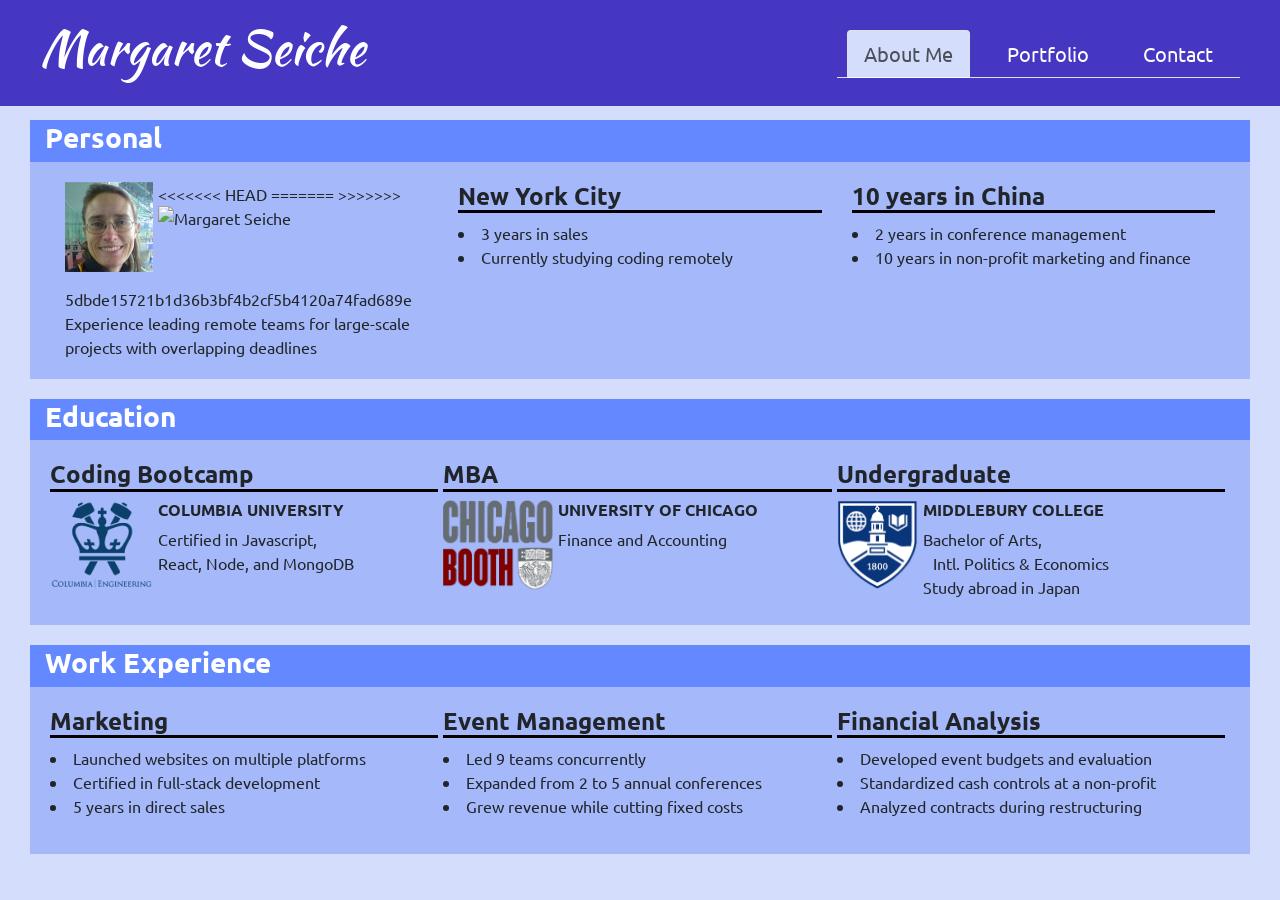
==== index.html @ 3da3d5be "revisions including portfolio and contact pages" ====
<!DOCTYPE html>
<html lang="en">
<head>
    <meta charset="UTF-8">
    <meta name="viewport" content="width=device-width, initial-scale=1.0">

    <meta name="description" content="Margaret Seiche is a full-stack developer trained through Columbia's coding bootcamp 
                                        and the MBA program at the University of Chicago.">

    <link rel="stylesheet" href="./assets/css/reset.css">
    
    <link rel="stylesheet" href="https://stackpath.bootstrapcdn.com/bootstrap/4.4.1/css/bootstrap.min.css" 
          integrity="sha384-Vkoo8x4CGsO3+Hhxv8T/Q5PaXtkKtu6ug5TOeNV6gBiFeWPGFN9MuhOf23Q9Ifjh" crossorigin="anonymous">

          <script src="https://code.jquery.com/jquery-3.4.1.slim.min.js" 
                    integrity="sha384-J6qa4849blE2+poT4WnyKhv5vZF5SrPo0iEjwBvKU7imGFAV0wwj1yYfoRSJoZ+n" crossorigin="anonymous"></script>
          <script src="https://cdn.jsdelivr.net/npm/popper.js@1.16.0/dist/umd/popper.min.js" 
                    integrity="sha384-Q6E9RHvbIyZFJoft+2mJbHaEWldlvI9IOYy5n3zV9zzTtmI3UksdQRVvoxMfooAo" crossorigin="anonymous"></script>
          <script src="https://stackpath.bootstrapcdn.com/bootstrap/4.4.1/js/bootstrap.min.js" 
                    integrity="sha384-wfSDF2E50Y2D1uUdj0O3uMBJnjuUD4Ih7YwaYd1iqfktj0Uod8GCExl3Og8ifwB6" crossorigin="anonymous"></script>
    
    <link href="https://fonts.googleapis.com/css2?family=Kaushan+Script&family=Ubuntu:ital@1&display=swap" rel="stylesheet">

    <link rel="stylesheet" href="./assets/css/style.css">

    <title>Meet Margaret Seiche</title>
</head>
<body>
    <header class="fixed-top">    
      <h1>Margaret Seiche</h1>
      <nav>
        <ul class="nav nav-tabs">
          <li class="nav-item"><a class="nav-link active" style="background-color: #d5ddfd;" href="#">About Me</a></li>
          <li class="nav-item"><a class="nav-link" href="./portfolio.html">Portfolio</a></li>
          <li class="nav-item"><a class="nav-link" href="./contact.html">Contact</a></li>
        </ul>
      </nav>
    </header> 

    <main>
      <div class="container-fluid">

        <article class="Personal">
          <div class="row articleHeading">
            <div class="col-md-12"><h3>Personal</h3></div>
          </div>    
          
          <div class="row" id="feature">                
            <div class="col-md-4">    
<<<<<<< HEAD
              <img id="index-image" src="./assets/images/MargaretSeiche.JPG" class="float-left"
                  alt="Margaret has brown hair and eyeglasses." title="headshot of Margaret Seiche">                          
=======
              <img src="./assets/images/Margaret Seiche.JPG" class="float-left"
              alt="Margaret Seiche" title="Margaret Seiche">  
>>>>>>> 5dbde15721b1d36b3bf4b2cf5b4120a74fad689e
              <p>Experience leading remote teams for large-scale projects with overlapping deadlines</p>
            </div>

            <div class="col-md-4">
              <h4>New York City</h4>
              <ul>
                  <li id="list">3 years in sales</li>
                  <li id="list">Currently studying coding remotely</li>
              </ul>
            </div>            
                    
            <div class="col-md-4">
              <h4>10 years in China</h4>
              <ul>
                  <li id="list">2 years in conference management</li>
                  <li id="list">10 years in non-profit marketing and finance</li>
              </ul>
            </div>
                      
          </div>
        </article>

        <article class="Education">
          <div class="row articleHeading">
            <div class="col-md-12"><h3>Education</h3></div>
          </div>  
          <div class="row" id="feature">        
            <div class="col-md-4">
             
              <div class="row">
                  <h4>Coding Bootcamp</h4>
              </div>    
              <div class="row">   
                  <img id="index-image" src="./assets/images/ColumbiaEngineering.png" class="float-left"
                            alt="Columbia Engineering" title="Columbia Engineering">
                  <div>
                    <h6>COLUMBIA UNIVERSITY</h6>
                    <p>Certified in Javascript,</p> 
                    <p>React, Node, and MongoDB</p>               
                  </div>               
              </div>  
          </div>
        
            <div class="col-md-4">
              <div class="row">
                <h4>MBA</h4>
              </div>
              <div class="row"> 
                <img id="index-image" src="./assets/images/ChicagoBooth——transparent.png" class="float-left"
                    alt="Chicago Booth MBA" title="Chicago Booth MBA">
                <div>      
                  <h6>UNIVERSITY OF CHICAGO</h6>              
                  <p>Finance and Accounting</p>
                </div>
              </div>
            </div>     

            <div class="col-md-4">
              <div class="row">
                <h4>Undergraduate</h4> 
              </div>
              <div class="row">         
                <img id="index-image" src="./assets/images/Middlebury——transparent.png"  class="float-left"
                          alt="crest of Middlebury College" title="crest of Middlebury College">
                <div>  
                  <h6>MIDDLEBURY COLLEGE</h6>   
                    <p>Bachelor of Arts,</p>
                    <p id="major">Intl. Politics & Economics</p>
                    <p>Study abroad in Japan</p>  
                </div>  
              </div>
            </div>
            </div>
             
        </article>
  
        <article class="experience">
          <div class="row articleHeading">
            <div class="col-md-12"><h3>Work Experience</h3></div>
          </div>  
          <div class="row" id="feature">        
            <div class="col-md-4">
             
              <div class="row">
                  <h4>Marketing</h4>
              </div>    
              <div class="row">      
                  <ul>
                      <li id="list">Launched websites on multiple platforms</li>
                      <li id="list">Certified in full-stack development</li>
                      <li id="list">5 years in direct sales</li>
                  </ul>                                         
              </div>  
          </div>
        
            <div class="col-md-4">
              <div class="row">
                <h4>Event Management</h4>
              </div>
              <div class="row"> 
                <ul>
                  <li id="list">Led 9 teams concurrently</li>
                  <li id="list">Expanded from 2 to 5 annual conferences</li>
                  <li id="list">Grew revenue while cutting fixed costs</li>
                </ul>   
              </div>
            </div>     

            <div class="col-md-4">
              <div class="row">
                <h4>Financial Analysis</h4> 
              </div>
              <div class="row">         
                <ul>
                  <li id="list">Developed event budgets and evaluation</li>
                  <li id="list">Standardized cash controls at a non-profit</li>
                  <li id="list">Analyzed contracts during restructuring</li>
              </ul>                
            </div>  
           </div>
         </div> 
        </article>

      </div>
    </main>
</body>
</html>
---- assets/css/style.css ----
* {
    box-sizing: border-box;
    padding: 0;
    margin: 0;
}

body {
    background-color: #d5ddfd;
    padding: 20px;
    font-family: "Ubuntu";
}

header {
    padding: 20px;
    background-color: #4537c2;
    color:white;
}

header h1 {
    display: inline-block;
    font-family: "Kaushan Script";
    font-size: 48px;
    margin-left: 20px; 
    margin-right: 20px; 
}

header nav {
    padding-top: 10px;
    margin-right: 20px;
    float: right;
    font-family: "Ubuntu";
    font-size: 20px;
}

.nav-tabs {
    list-style-type: none;
}

.nav-item {
    display: inline-block;
    margin-left: 10px; 
    margin-right: 10px; 
}

a {
    color: #ffffff;
    text-decoration: none;
}

a:hover{
  color: rgb(252, 232, 120);
}

p {
    font-size: 16px;
    margin-bottom:0px;
}

#major {
    margin-left: 10px;
}

main { 
    margin-top:100px;
}

h3 {
    font-weight: bold;
    color: white;
}

h4 {
    font-weight: bold;
    margin-right: 5px;
    border-bottom: solid black;
    width: 100%;
}

h5 {
    color: #4537c2;
    font-weight: bold;
}

h6 {
    font-weight: bold;
}

article {
    margin-bottom: 20px;
    padding-left: 10px;
    padding-right: 10px;
}

.articleHeading {
    background-color: #6488ff;
    color:white;
}

#feature {
    background-color: #a4b8fa;
    padding: 20px;
    margin-bottom: 20px;
}

#index-image {
    max-height: 90px;
    margin-bottom: 15px;
}

.float-left {
    float: left;
    margin-right: 5px;
}

#list {
    font-size: 16px;
    list-style-type: disc;
    list-style-position: inside;
}

.card {
    margin-right: 5px;
}

#portfolio-card {
    height: 100vh;
    margin-bottom: 20px;
}

#card-image {
    height: 25vh;
}

#button {
    margin-bottom: 10px;
}

#social {
    max-height: 90px;
    padding-top:10px;
    padding-bottom:10px;
}

input[type=email], input[type=text], textarea {
    width: 100%;
    resize: vertical;
  }

@media screen and (max-width: 1100px) {
    #index-image {
        max-height: 60px;
    }
    body {
        padding: 10px;
    } 
}

@media screen and (max-width: 1000px) {
    #index-image {
        max-height: 50px;
    }
    #feature {
        padding: 10px;
    }
    #portfolio-card {
        min-width: 300px;
     }
     #button {
         max-width: 200px;
     }
     #card-image {
        height: 40vh;
    }
}     

@media screen and (max-width: 900px) {
    #index-image {
        max-height: 40px;
    }
    #feature p, #list {
        font-size:15px;
    }   

@media screen and (max-width: 840px) {
    main {
      margin-top: 170px;
    }
    header {
        text-align: center;
        margin:0;
    }
    header nav {
        text-align: center;
        float: none;
        margin-right:auto;
        margin-left:auto;
        width:395px;
    }
    #index-image {
        max-height: 30px;
    }
}

@media screen and (max-width: 760px) {

    #portfolio-card {
        min-width: 200px;
        height: 90vh;
     }

    #card-image {
        height: 30vh;
    }
}     

@media screen and (max-width: 600px) {
    body {
        padding-left:0;
        padding-right:0;
    }
    article{
        padding-left:0;
        padding-right:0;
    }
    #portfolio-card {
        height: 100vh;
    }
    #card-image {
        height: 40vh;
    }
    #social {
        max-height: 40px;
        padding-top:5px;
        padding-bottom:10px;
        padding-right: 0px;
        padding-left: 0px;
    }
}
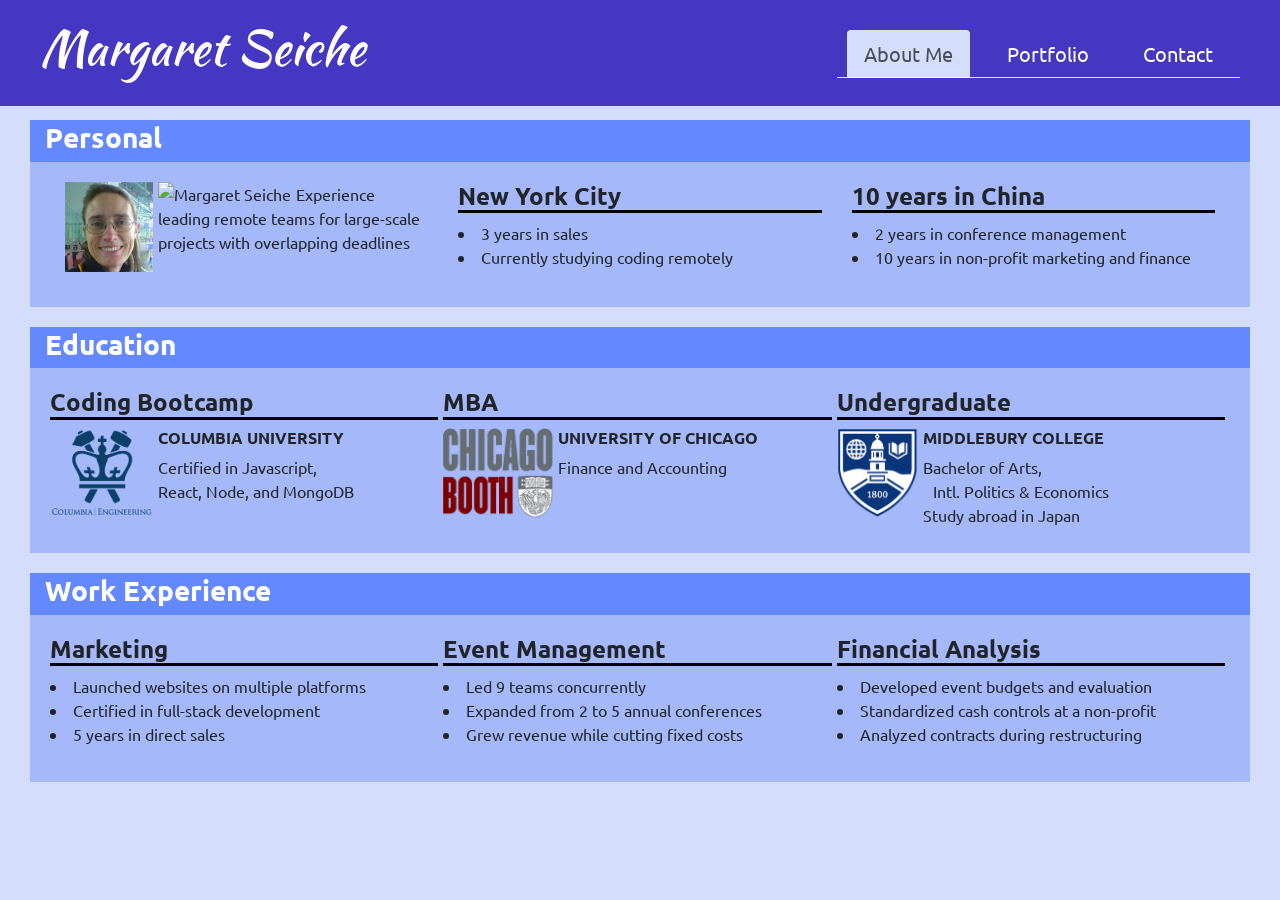
==== commit 85e03ae5: "Update index.html" ====
--- a/index.html
+++ b/index.html
@@ -47,13 +47,12 @@
           
           <div class="row" id="feature">                
             <div class="col-md-4">    
-<<<<<<< HEAD
+
               <img id="index-image" src="./assets/images/MargaretSeiche.JPG" class="float-left"
                   alt="Margaret has brown hair and eyeglasses." title="headshot of Margaret Seiche">                          
-=======
               <img src="./assets/images/Margaret Seiche.JPG" class="float-left"
               alt="Margaret Seiche" title="Margaret Seiche">  
->>>>>>> 5dbde15721b1d36b3bf4b2cf5b4120a74fad689e
+
               <p>Experience leading remote teams for large-scale projects with overlapping deadlines</p>
             </div>
 
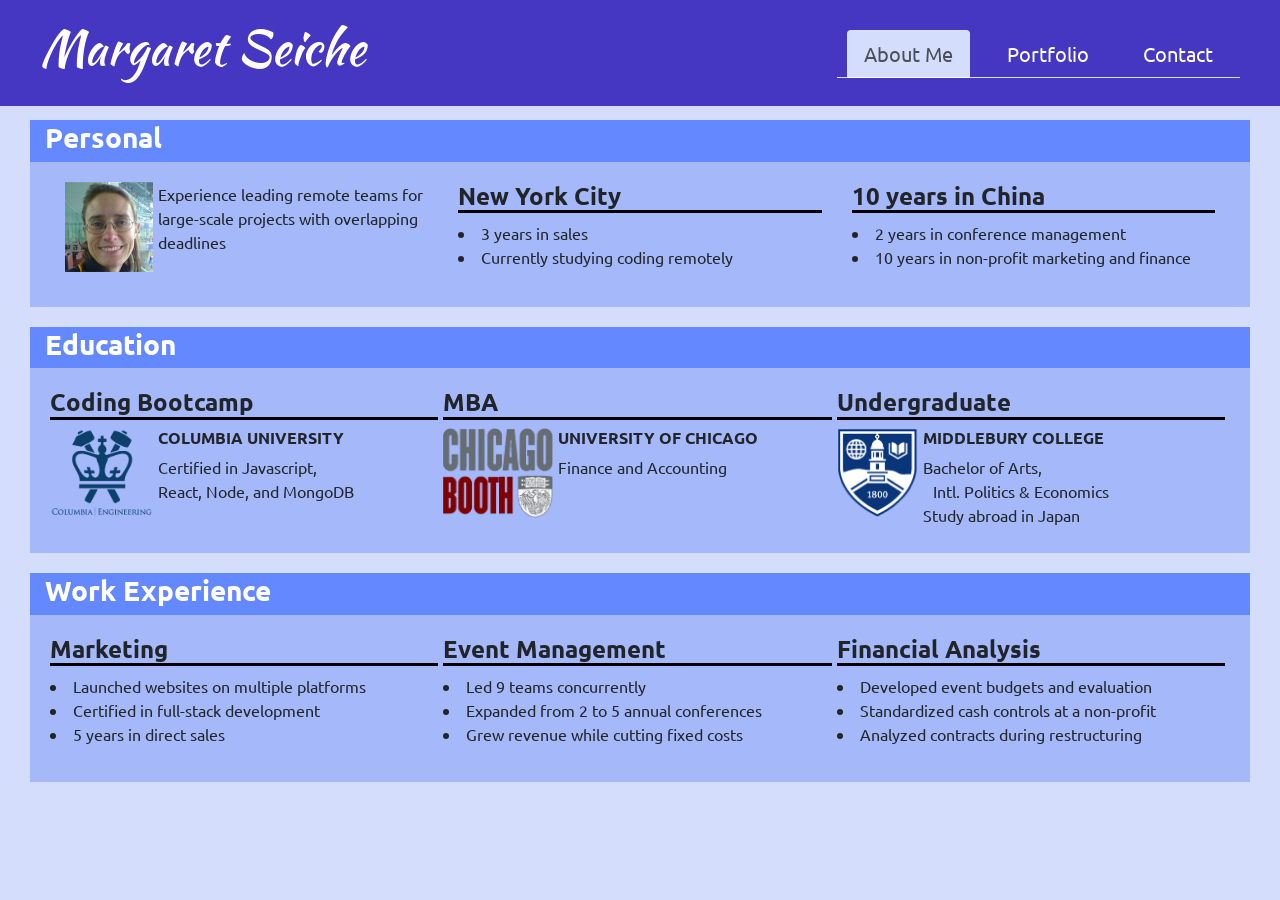
==== commit 43588169: "Update index.html" ====
--- a/index.html
+++ b/index.html
@@ -50,8 +50,7 @@
 
               <img id="index-image" src="./assets/images/MargaretSeiche.JPG" class="float-left"
                   alt="Margaret has brown hair and eyeglasses." title="headshot of Margaret Seiche">                          
-              <img src="./assets/images/Margaret Seiche.JPG" class="float-left"
-              alt="Margaret Seiche" title="Margaret Seiche">  
+ 
 
               <p>Experience leading remote teams for large-scale projects with overlapping deadlines</p>
             </div>
